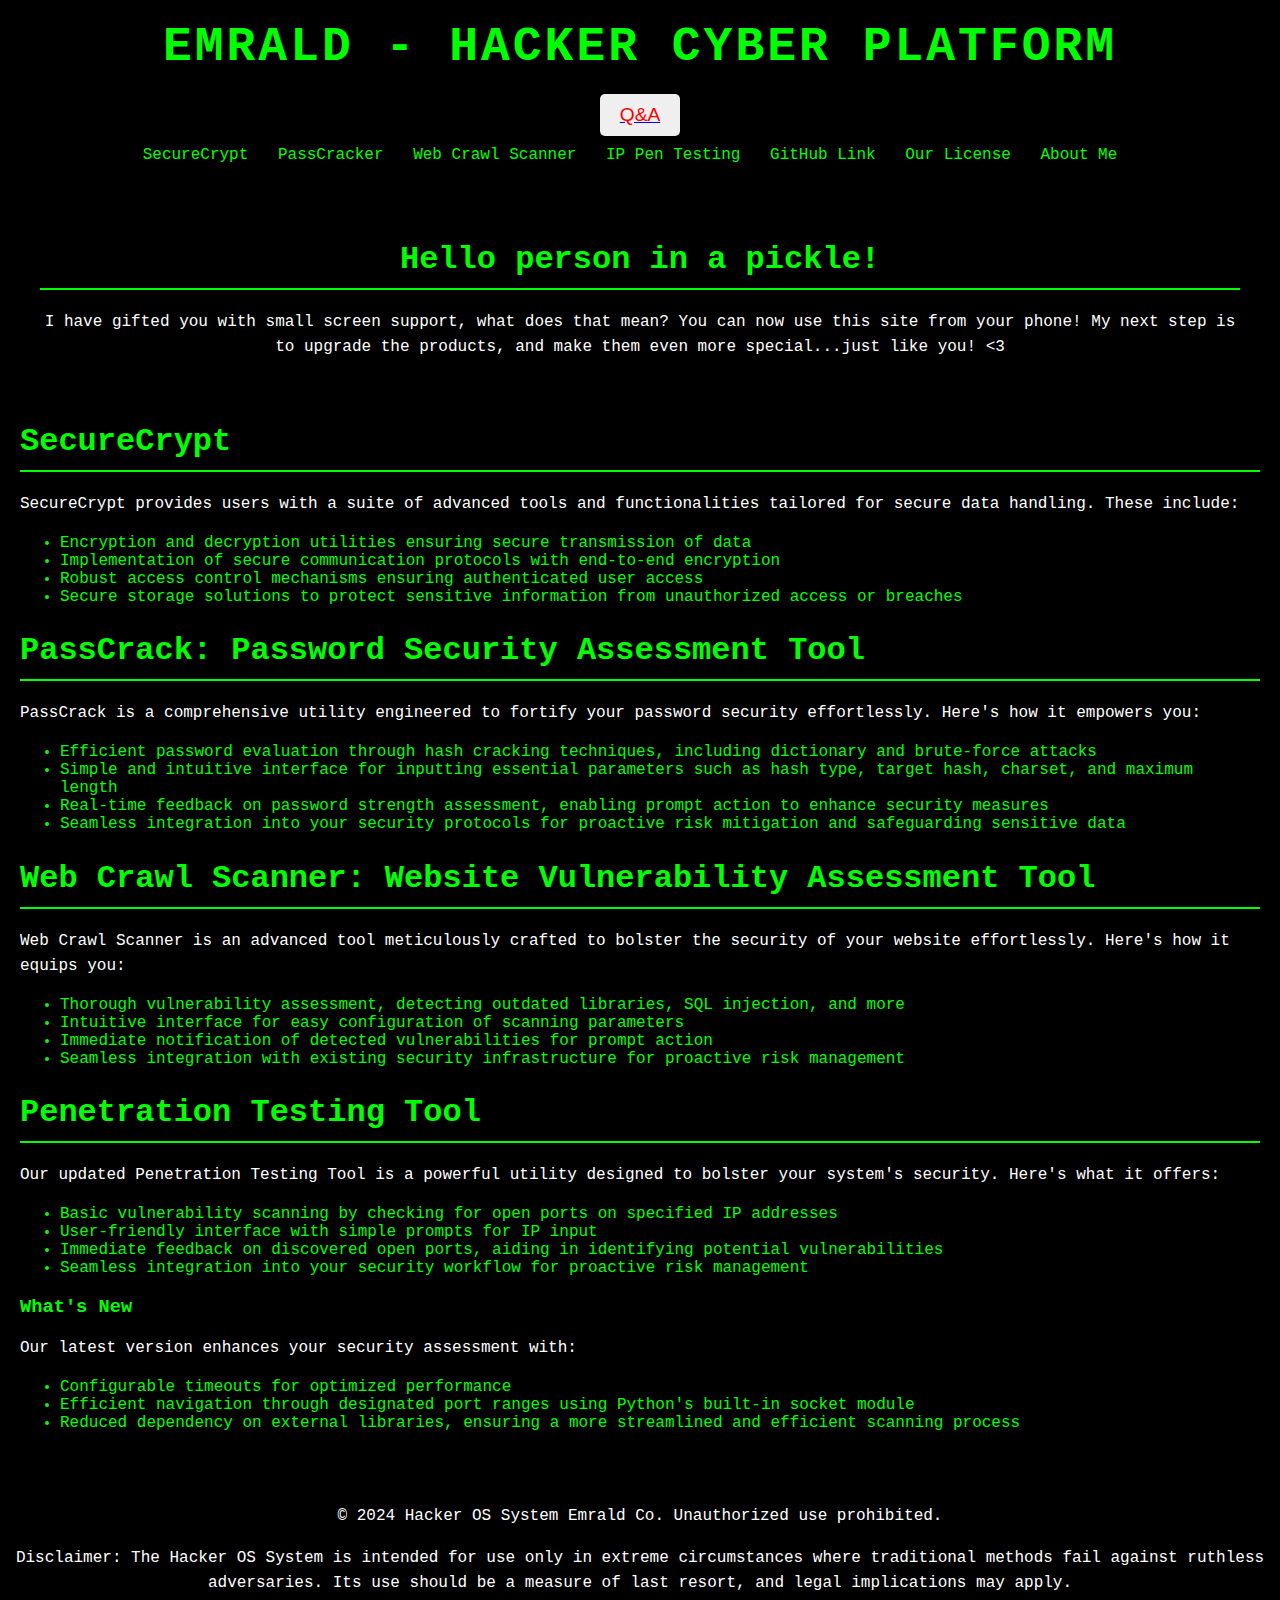
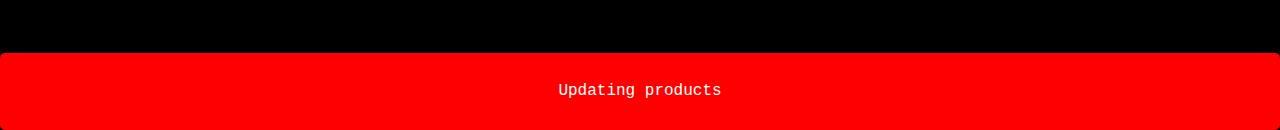
==== index.html @ e8e81a35 "heads up" ====
<!DOCTYPE html>
<html lang="en">
<head>
    <meta charset="UTF-8">
    <meta name="viewport" content="width=device-width, initial-scale=1.0">
    <title>Secure OS Now Available!</title>
    <style>
        /* CSS for the hacker vibe theme */
        body {
            background-color: #000000; /* Black background */
            color: #00ff00; /* Neon green text */
            font-family: 'Courier New', Courier, monospace; /* Monospace font */
            margin: 0;
            padding: 0;
        }
        header {
            background-color: #000000; /* Black header */
            color: #00ff00; /* Neon green text */
            padding: 20px 0;
            text-align: center;
        }
        h1 {
            font-size: 3rem; /* Larger font size */
            margin: 0;
            text-transform: uppercase; /* Uppercase text */
            letter-spacing: 3px; /* Increased letter spacing */
            color: #00ff00; /* Neon green text */
        }
        nav {
            background-color: #000000; /* Black navigation background */
            padding: 10px 0;
            text-align: center;
        }
        nav ul {
            list-style-type: none;
            padding: 0;
            margin: 0;
        }
        nav ul li {
            display: inline;
            margin-right: 20px;
        }
        nav ul li a {
            color: #00ff00; /* Neon green text */
            text-decoration: none;
            transition: color 0.3s ease; /* Smooth color transition */
        }
        nav ul li a:hover {
            color: #ff0000; /* Red text on hover */
        }
        article {
            padding: 20px;
            background-color: #000000; /* Black content background */
        }
        section {
            margin-top: 20px;
        }
        h2 {
            color: #00ff00; /* Neon green section headings */
            font-size: 2rem; /* Large font size */
            border-bottom: 2px solid #00ff00; /* Neon green border bottom */
            padding-bottom: 10px; /* Spacing below section headings */
            margin-bottom: 20px; /* Spacing below sections */
        }
        p {
            color: #ffffff; /* White text */
            line-height: 1.6; /* Increased line height for better readability */
        }
        footer {
            background-color: #000000; /* Black footer */
            color: #00ff00; /* Neon green text */
            padding: 20px 0;
            text-align: center;
        }

        /* Construction sign */
        .construction-sign {
            background-color: #ff0000; /* Red background */
            color: #ffffff; /* White text */
            padding: 10px 20px;
            border-radius: 5px;
            text-align: center;
            margin-top: 20px; /* Spacing above construction sign */
        }

        /* Announcement */
        .announcement {
            background-color: #000000; /* Black announcement background */
            color: #00ff00; /* Neon green text */
            padding: 20px;
            text-align: center;
            margin-bottom: 20px; /* Spacing below announcement */
        }

        /* Cool button */
        .cool-button {
            color: #ff0000; /* Red text */
            border: none;
            padding: 10px 20px;
            font-size: 1.2rem;
            border-radius: 5px;
            cursor: pointer;
            animation: pulse 1s infinite; /* Pulse animation */
            display: block; /* Display as block element */
            margin: 0 auto; /* Center horizontally */
        }

        @keyframes pulse {
            0% {
                color: #ff0000; /* Red text */
            }
            50% {
                color: #00ff00; /* Green text */
            }
            100% {
                color: #ff0000; /* Red text */
            }
        }
    </style>
</head>
<body>
    <header>
        <h1>EMRALD - Hacker Cyber Platform</h1>
    </header>
    <a href="Q&Apage.html">
        <button class="cool-button">Q&A</button>
    </a>  <!-- Cool button -->
    <nav>
        <ul>
            <li><a href="SecureCrypt.html">SecureCrypt</a></li>
            <li><a href="PassCracker.html">PassCracker</a></li>
            <li><a href="webcrawl.html">Web Crawl Scanner</a></li> 
            <li><a href="penetrationtesting.html">IP Pen Testing</a></li>
            <li><a href="mygithub.html">GitHub Link</a></li>
            <li><a href="ourlicense.html">Our License</a></li>
            <li><a href="aboutme.html">About Me</a></li>
        </ul>
    </nav>
    <article>
        <div class="announcement">
            <h2>Hello person in a pickle!</h2>
            <p>I have gifted you with small screen support, what does that mean? You can now use this site from your phone! My next step is to upgrade the products, and make them even more special...just like you! <3</p> 
        </div>

        <section id="secure-interface">
            <h2>SecureCrypt</h2>
            <p>SecureCrypt provides users with a suite of advanced tools and functionalities tailored for secure data handling. These include:</p>
            <ul>
                <li>Encryption and decryption utilities ensuring secure transmission of data</li>
                <li>Implementation of secure communication protocols with end-to-end encryption</li>
                <li>Robust access control mechanisms ensuring authenticated user access</li>
                <li>Secure storage solutions to protect sensitive information from unauthorized access or breaches</li>
            </ul>
        </section>

        <section id="passcrack">
            <h2>PassCrack: Password Security Assessment Tool</h2>
            <p>PassCrack is a comprehensive utility engineered to fortify your password security effortlessly. Here's how it empowers you:</p>
            <ul>
                <li>Efficient password evaluation through hash cracking techniques, including dictionary and brute-force attacks</li>
                <li>Simple and intuitive interface for inputting essential parameters such as hash type, target hash, charset, and maximum length</li>
                <li>Real-time feedback on password strength assessment, enabling prompt action to enhance security measures</li>
                <li>Seamless integration into your security protocols for proactive risk mitigation and safeguarding sensitive data</li>
            </ul>
        </section>

        <section id="webcrawlscanner">
            <h2>Web Crawl Scanner: Website Vulnerability Assessment Tool</h2>
            <p>Web Crawl Scanner is an advanced tool meticulously crafted to bolster the security of your website effortlessly. Here's how it equips you:</p>
            <ul>
                <li>Thorough vulnerability assessment, detecting outdated libraries, SQL injection, and more</li>
                <li>Intuitive interface for easy configuration of scanning parameters</li>
                <li>Immediate notification of detected vulnerabilities for prompt action</li>
                <li>Seamless integration with existing security infrastructure for proactive risk management</li>
            </ul>
        </section>

        <section id="penetration-testing-tool">
            <h2>Penetration Testing Tool</h2>
            <p>Our updated Penetration Testing Tool is a powerful utility designed to bolster your system's security. Here's what it offers:</p>
            <ul>
                <li>Basic vulnerability scanning by checking for open ports on specified IP addresses</li>
                <li>User-friendly interface with simple prompts for IP input</li>
                <li>Immediate feedback on discovered open ports, aiding in identifying potential vulnerabilities</li>
                <li>Seamless integration into your security workflow for proactive risk management</li>
            </ul>
            <h3>What's New</h3>
            <p>Our latest version enhances your security assessment with:</p>
            <ul>
                <li>Configurable timeouts for optimized performance</li>
                <li>Efficient navigation through designated port ranges using Python's built-in socket module</li>
                <li>Reduced dependency on external libraries, ensuring a more streamlined and efficient scanning process</li>
            </ul>
        </section>        
            </ul>
        </section>
    </article>
    <footer>
        <p>&copy; 2024 Hacker OS System Emrald Co. Unauthorized use prohibited.</p>
        <p>Disclaimer: The Hacker OS System is intended for use only in extreme circumstances where traditional methods fail against ruthless adversaries. Its use should be a measure of last resort, and legal implications may apply.</p>
    </footer>

    <!-- Construction sign -->
    <div class="construction-sign">
        <p> Updating products </p>
    </div>
</body>
</html>
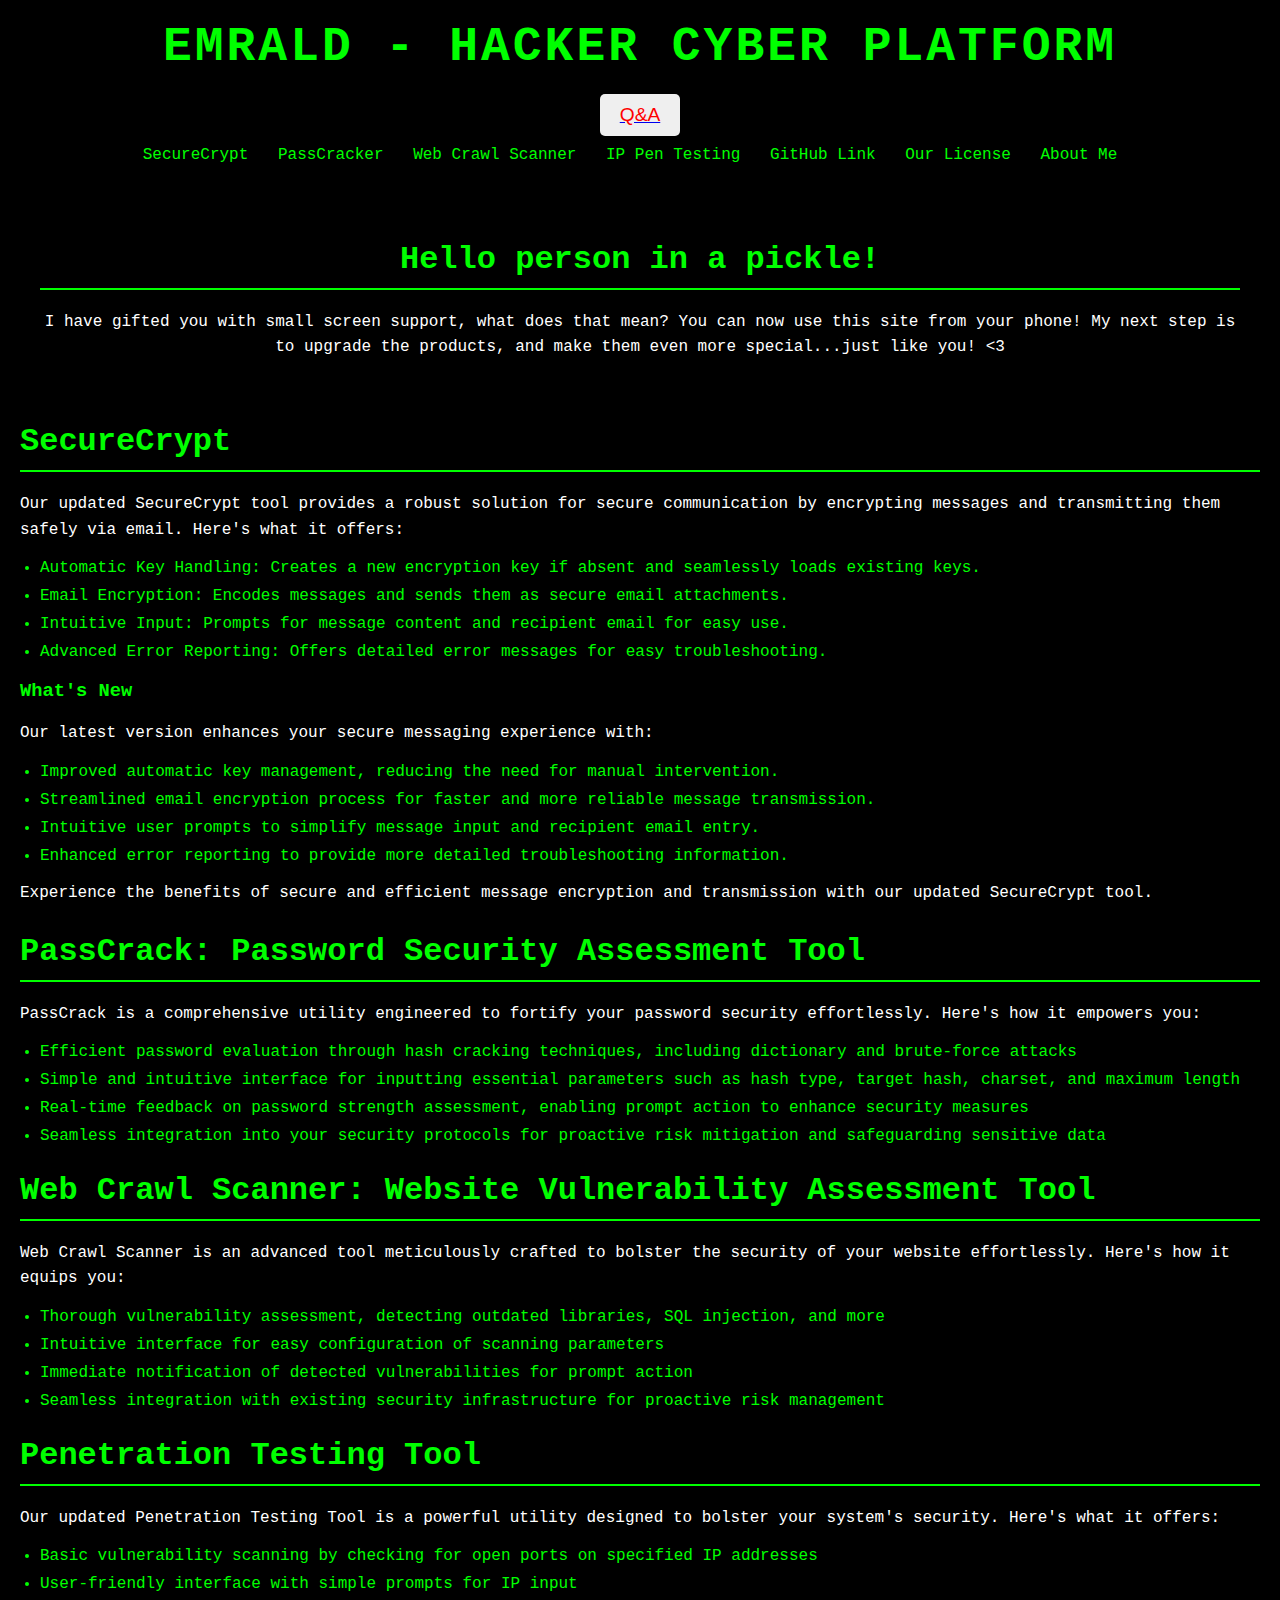
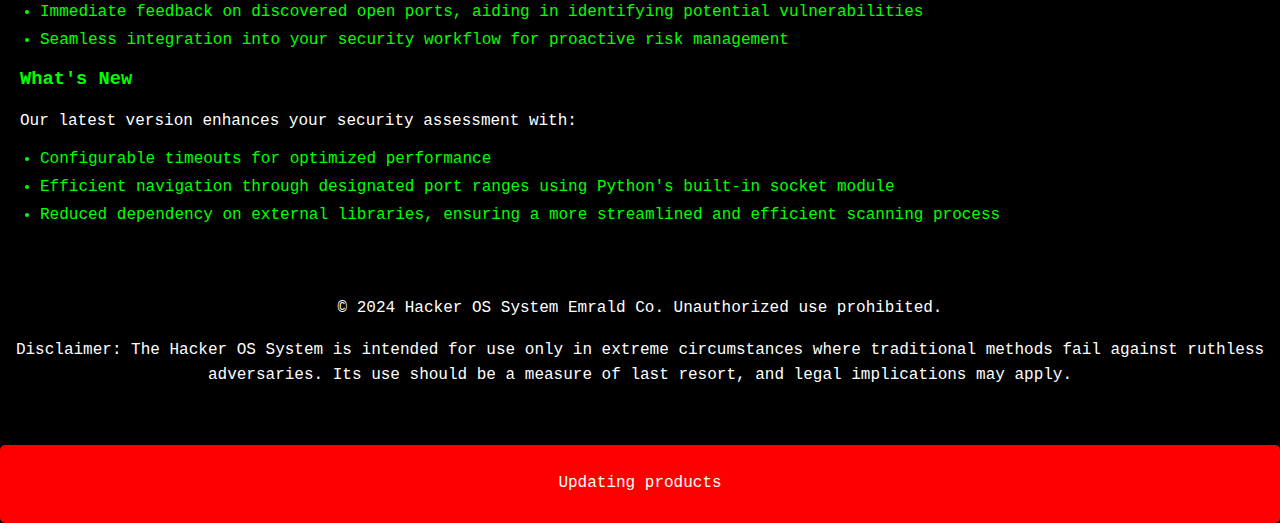
==== commit df6b7fe0: "updated index for secure" ====
--- a/index.html
+++ b/index.html
@@ -24,7 +24,6 @@
             margin: 0;
             text-transform: uppercase; /* Uppercase text */
             letter-spacing: 3px; /* Increased letter spacing */
-            color: #00ff00; /* Neon green text */
         }
         nav {
             background-color: #000000; /* Black navigation background */
@@ -65,6 +64,13 @@
         p {
             color: #ffffff; /* White text */
             line-height: 1.6; /* Increased line height for better readability */
+        }
+        ul {
+            list-style-type: disc;
+            padding-left: 20px;
+        }
+        li {
+            margin-bottom: 10px;
         }
         footer {
             background-color: #000000; /* Black footer */
@@ -115,6 +121,34 @@
             100% {
                 color: #ff0000; /* Red text */
             }
+        }
+
+        .cool-button a {
+            color: inherit;
+            text-decoration: none;
+        }
+
+        .home-button {
+            color: #ff0000; /* Red text */
+            border: none;
+            padding: 10px 20px;
+            font-size: 1.2rem;
+            border-radius: 5px;
+            cursor: pointer;
+            display: block; /* Display as block element */
+            margin: 20px auto; /* Center horizontally with margin */
+            background-color: #00ff00; /* Green background */
+            transition: background-color 0.3s, color 0.3s; /* Smooth transition */
+        }
+
+        .home-button a {
+            color: inherit;
+            text-decoration: none;
+        }
+
+        .home-button:hover {
+            background-color: #ff0000; /* Red background on hover */
+            color: #ffffff; /* White text on hover */
         }
     </style>
 </head>
@@ -143,56 +177,65 @@
         </div>
 
         <section id="secure-interface">
-            <h2>SecureCrypt</h2>
-            <p>SecureCrypt provides users with a suite of advanced tools and functionalities tailored for secure data handling. These include:</p>
-            <ul>
-                <li>Encryption and decryption utilities ensuring secure transmission of data</li>
-                <li>Implementation of secure communication protocols with end-to-end encryption</li>
-                <li>Robust access control mechanisms ensuring authenticated user access</li>
-                <li>Secure storage solutions to protect sensitive information from unauthorized access or breaches</li>
-            </ul>
-        </section>
-
-        <section id="passcrack">
-            <h2>PassCrack: Password Security Assessment Tool</h2>
-            <p>PassCrack is a comprehensive utility engineered to fortify your password security effortlessly. Here's how it empowers you:</p>
-            <ul>
-                <li>Efficient password evaluation through hash cracking techniques, including dictionary and brute-force attacks</li>
-                <li>Simple and intuitive interface for inputting essential parameters such as hash type, target hash, charset, and maximum length</li>
-                <li>Real-time feedback on password strength assessment, enabling prompt action to enhance security measures</li>
-                <li>Seamless integration into your security protocols for proactive risk mitigation and safeguarding sensitive data</li>
-            </ul>
-        </section>
-
-        <section id="webcrawlscanner">
-            <h2>Web Crawl Scanner: Website Vulnerability Assessment Tool</h2>
-            <p>Web Crawl Scanner is an advanced tool meticulously crafted to bolster the security of your website effortlessly. Here's how it equips you:</p>
-            <ul>
-                <li>Thorough vulnerability assessment, detecting outdated libraries, SQL injection, and more</li>
-                <li>Intuitive interface for easy configuration of scanning parameters</li>
-                <li>Immediate notification of detected vulnerabilities for prompt action</li>
-                <li>Seamless integration with existing security infrastructure for proactive risk management</li>
-            </ul>
-        </section>
-
-        <section id="penetration-testing-tool">
-            <h2>Penetration Testing Tool</h2>
-            <p>Our updated Penetration Testing Tool is a powerful utility designed to bolster your system's security. Here's what it offers:</p>
-            <ul>
-                <li>Basic vulnerability scanning by checking for open ports on specified IP addresses</li>
-                <li>User-friendly interface with simple prompts for IP input</li>
-                <li>Immediate feedback on discovered open ports, aiding in identifying potential vulnerabilities</li>
-                <li>Seamless integration into your security workflow for proactive risk management</li>
-            </ul>
-            <h3>What's New</h3>
-            <p>Our latest version enhances your security assessment with:</p>
-            <ul>
-                <li>Configurable timeouts for optimized performance</li>
-                <li>Efficient navigation through designated port ranges using Python's built-in socket module</li>
-                <li>Reduced dependency on external libraries, ensuring a more streamlined and efficient scanning process</li>
-            </ul>
-        </section>        
-            </ul>
+            <section id="securecrypt">
+                <h2>SecureCrypt</h2>
+                <p>Our updated SecureCrypt tool provides a robust solution for secure communication by encrypting messages and transmitting them safely via email. Here's what it offers:</p>
+                <ul>
+                    <li>Automatic Key Handling: Creates a new encryption key if absent and seamlessly loads existing keys.</li>
+                    <li>Email Encryption: Encodes messages and sends them as secure email attachments.</li>
+                    <li>Intuitive Input: Prompts for message content and recipient email for easy use.</li>
+                    <li>Advanced Error Reporting: Offers detailed error messages for easy troubleshooting.</li>
+                </ul>
+                <h3>What's New</h3>
+                <p>Our latest version enhances your secure messaging experience with:</p>
+                <ul>
+                    <li>Improved automatic key management, reducing the need for manual intervention.</li>
+                    <li>Streamlined email encryption process for faster and more reliable message transmission.</li>
+                    <li>Intuitive user prompts to simplify message input and recipient email entry.</li>
+                    <li>Enhanced error reporting to provide more detailed troubleshooting information.</li>
+                </ul>
+                <p>Experience the benefits of secure and efficient message encryption and transmission with our updated SecureCrypt tool.</p>
+            </section>
+
+            <section id="passcrack">
+                <h2>PassCrack: Password Security Assessment Tool</h2>
+                <p>PassCrack is a comprehensive utility engineered to fortify your password security effortlessly. Here's how it empowers you:</p>
+                <ul>
+                    <li>Efficient password evaluation through hash cracking techniques, including dictionary and brute-force attacks</li>
+                    <li>Simple and intuitive interface for inputting essential parameters such as hash type, target hash, charset, and maximum length</li>
+                    <li>Real-time feedback on password strength assessment, enabling prompt action to enhance security measures</li>
+                    <li>Seamless integration into your security protocols for proactive risk mitigation and safeguarding sensitive data</li>
+                </ul>
+            </section>
+
+            <section id="webcrawlscanner">
+                <h2>Web Crawl Scanner: Website Vulnerability Assessment Tool</h2>
+                <p>Web Crawl Scanner is an advanced tool meticulously crafted to bolster the security of your website effortlessly. Here's how it equips you:</p>
+                <ul>
+                    <li>Thorough vulnerability assessment, detecting outdated libraries, SQL injection, and more</li>
+                    <li>Intuitive interface for easy configuration of scanning parameters</li>
+                    <li>Immediate notification of detected vulnerabilities for prompt action</li>
+                    <li>Seamless integration with existing security infrastructure for proactive risk management</li>
+                </ul>
+            </section>
+
+            <section id="penetration-testing-tool">
+                <h2>Penetration Testing Tool</h2>
+                <p>Our updated Penetration Testing Tool is a powerful utility designed to bolster your system's security. Here's what it offers:</p>
+                <ul>
+                    <li>Basic vulnerability scanning by checking for open ports on specified IP addresses</li>
+                    <li>User-friendly interface with simple prompts for IP input</li>
+                    <li>Immediate feedback on discovered open ports, aiding in identifying potential vulnerabilities</li>
+                    <li>Seamless integration into your security workflow for proactive risk management</li>
+                </ul>
+                <h3>What's New</h3>
+                <p>Our latest version enhances your security assessment with:</p>
+                <ul>
+                    <li>Configurable timeouts for optimized performance</li>
+                    <li>Efficient navigation through designated port ranges using Python's built-in socket module</li>
+                    <li>Reduced dependency on external libraries, ensuring a more streamlined and efficient scanning process</li>
+                </ul>
+            </section>
         </section>
     </article>
     <footer>
@@ -202,7 +245,7 @@
 
     <!-- Construction sign -->
     <div class="construction-sign">
-        <p> Updating products </p>
+        <p>Updating products</p>
     </div>
 </body>
 </html>
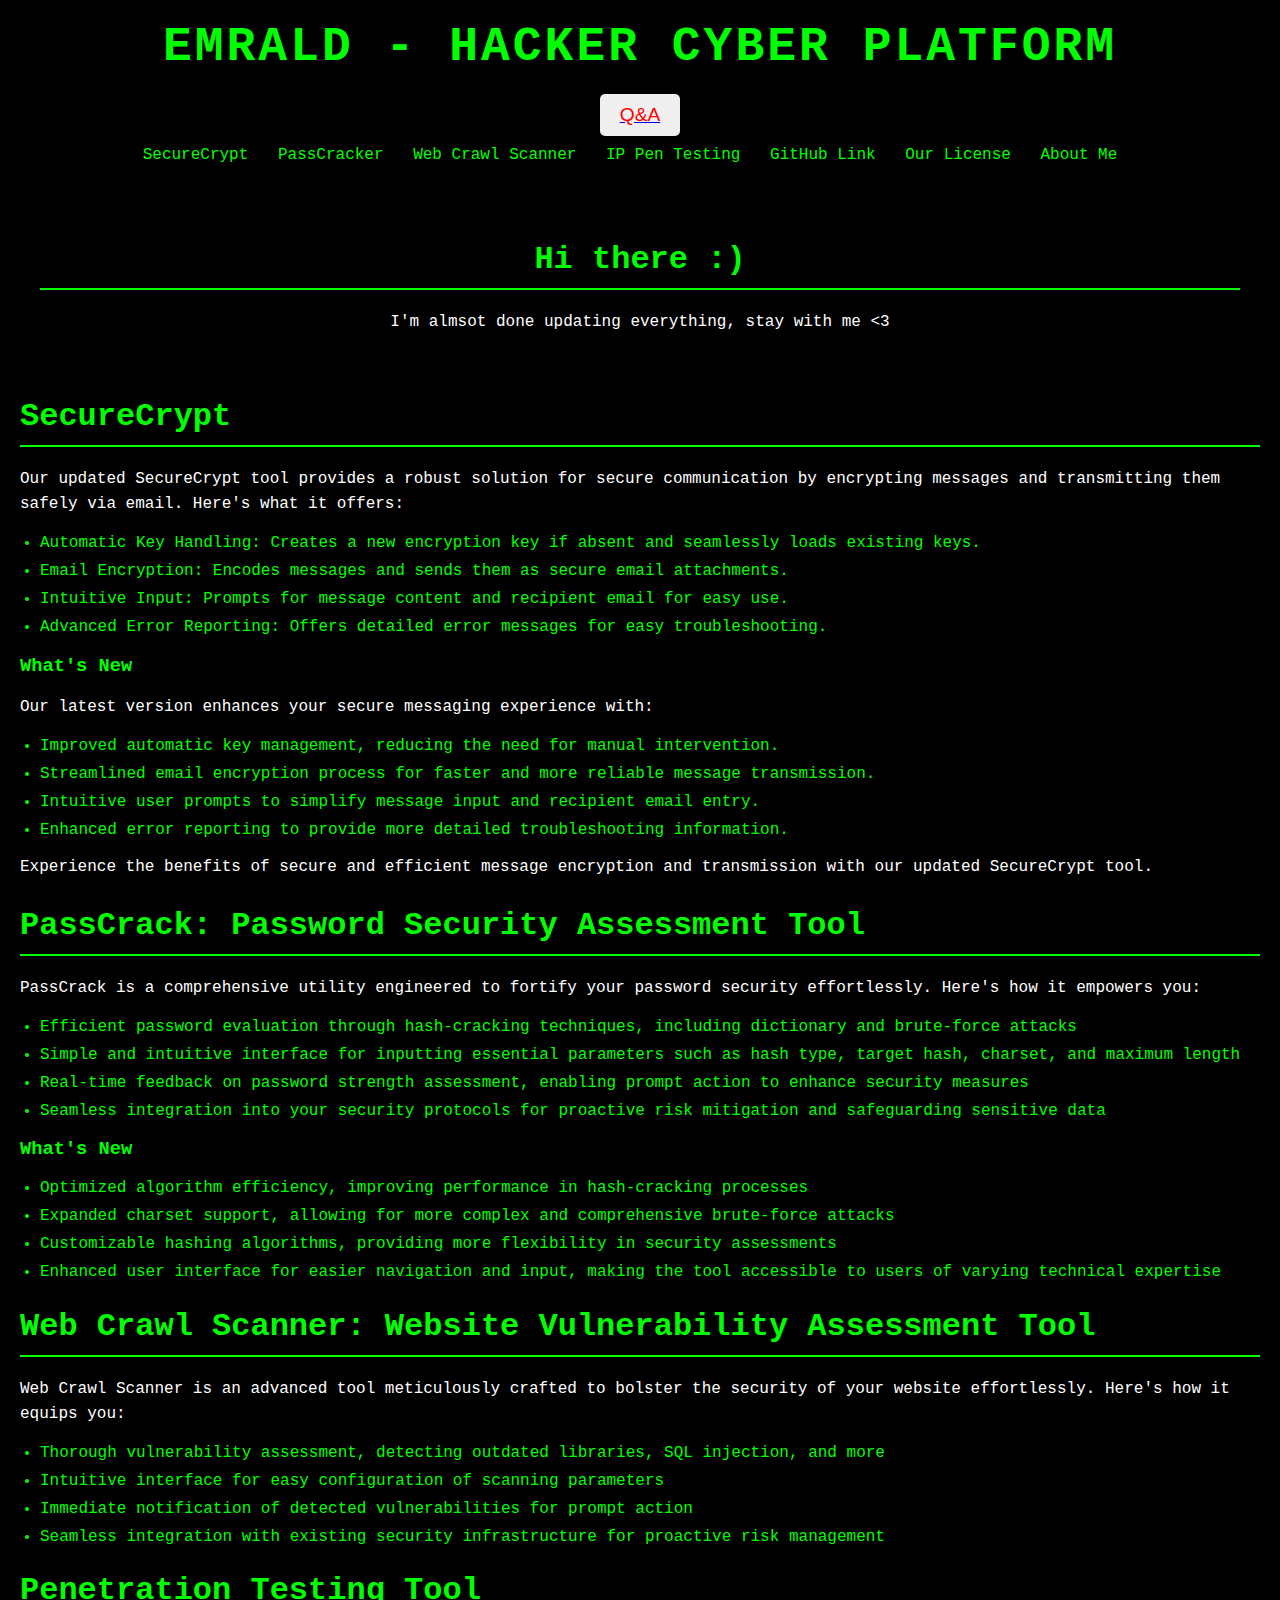
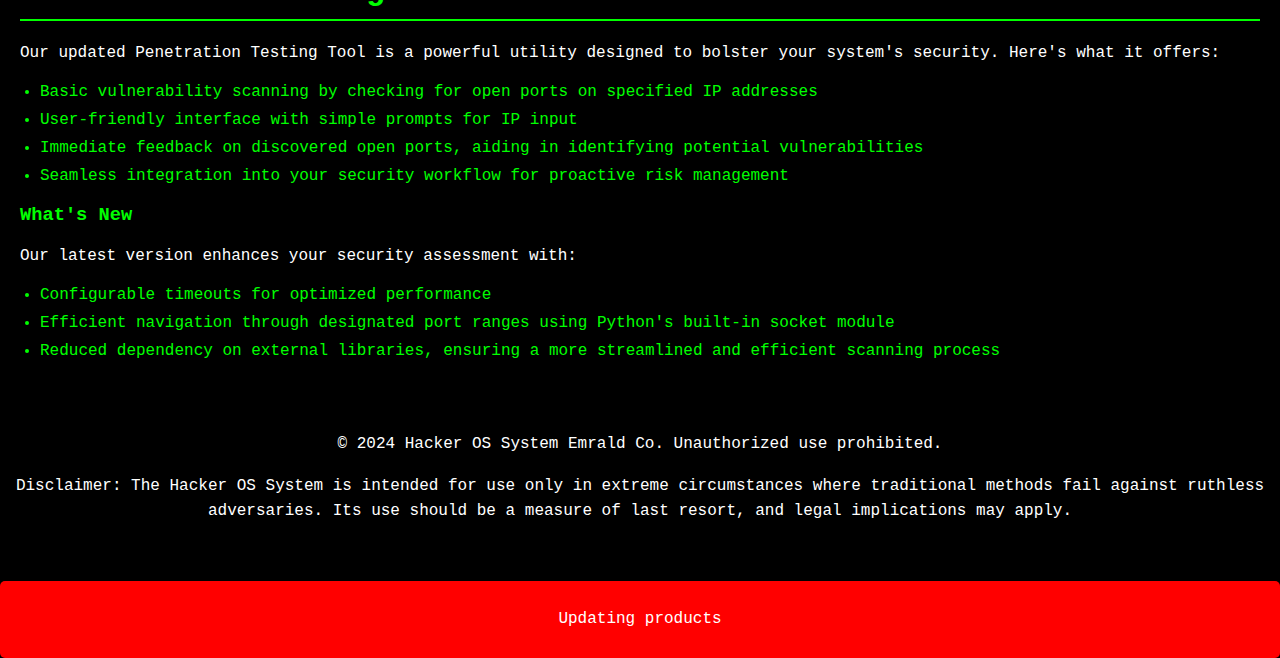
==== commit 1ca0d65b: "updates" ====
--- a/index.html
+++ b/index.html
@@ -172,8 +172,8 @@
     </nav>
     <article>
         <div class="announcement">
-            <h2>Hello person in a pickle!</h2>
-            <p>I have gifted you with small screen support, what does that mean? You can now use this site from your phone! My next step is to upgrade the products, and make them even more special...just like you! <3</p> 
+            <h2>Hi there :)</h2>
+            <p>I'm almsot done updating everything, stay with me <3</p> 
         </div>
 
         <section id="secure-interface">
@@ -201,10 +201,18 @@
                 <h2>PassCrack: Password Security Assessment Tool</h2>
                 <p>PassCrack is a comprehensive utility engineered to fortify your password security effortlessly. Here's how it empowers you:</p>
                 <ul>
-                    <li>Efficient password evaluation through hash cracking techniques, including dictionary and brute-force attacks</li>
+                    <li>Efficient password evaluation through hash-cracking techniques, including dictionary and brute-force attacks</li>
                     <li>Simple and intuitive interface for inputting essential parameters such as hash type, target hash, charset, and maximum length</li>
                     <li>Real-time feedback on password strength assessment, enabling prompt action to enhance security measures</li>
                     <li>Seamless integration into your security protocols for proactive risk mitigation and safeguarding sensitive data</li>
+                </ul>
+
+                <h3>What's New</h3>
+                <ul>
+                    <li>Optimized algorithm efficiency, improving performance in hash-cracking processes</li>
+                    <li>Expanded charset support, allowing for more complex and comprehensive brute-force attacks</li>
+                    <li>Customizable hashing algorithms, providing more flexibility in security assessments</li>
+                    <li>Enhanced user interface for easier navigation and input, making the tool accessible to users of varying technical expertise</li>
                 </ul>
             </section>
 
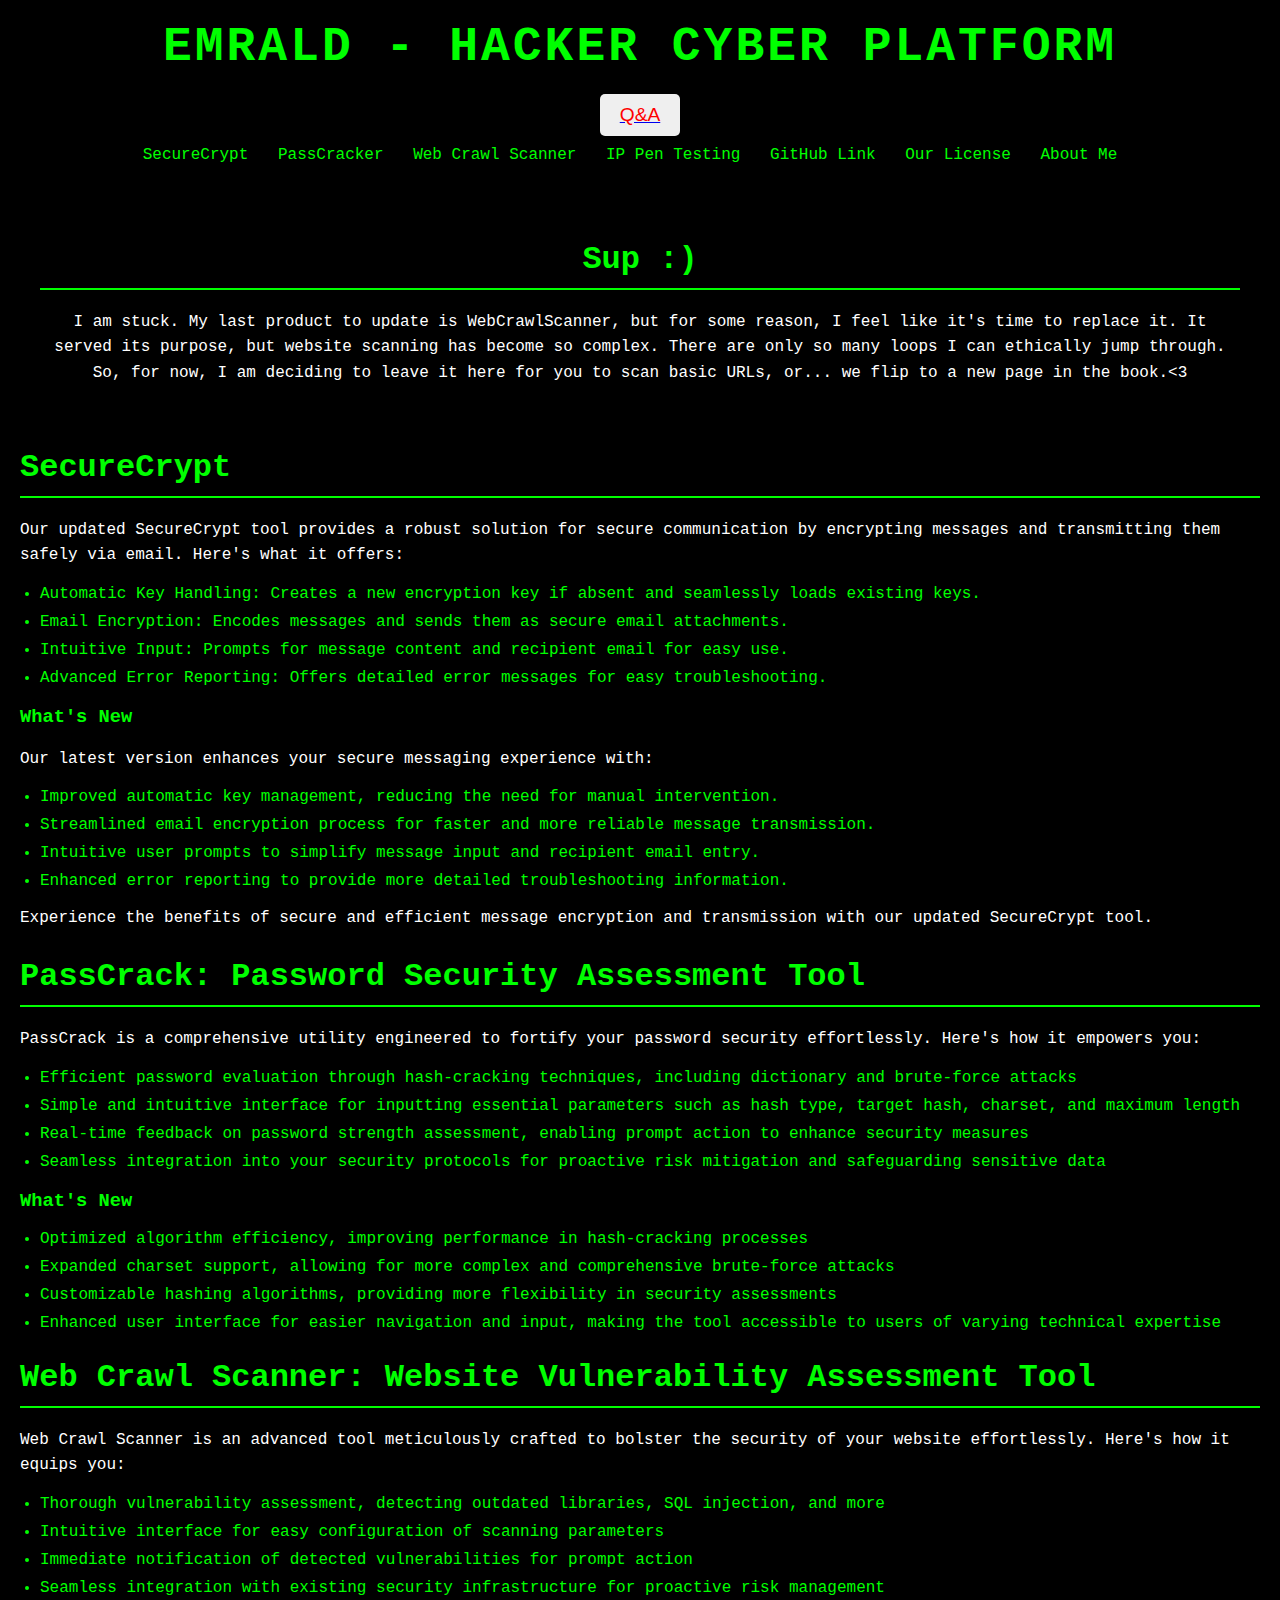
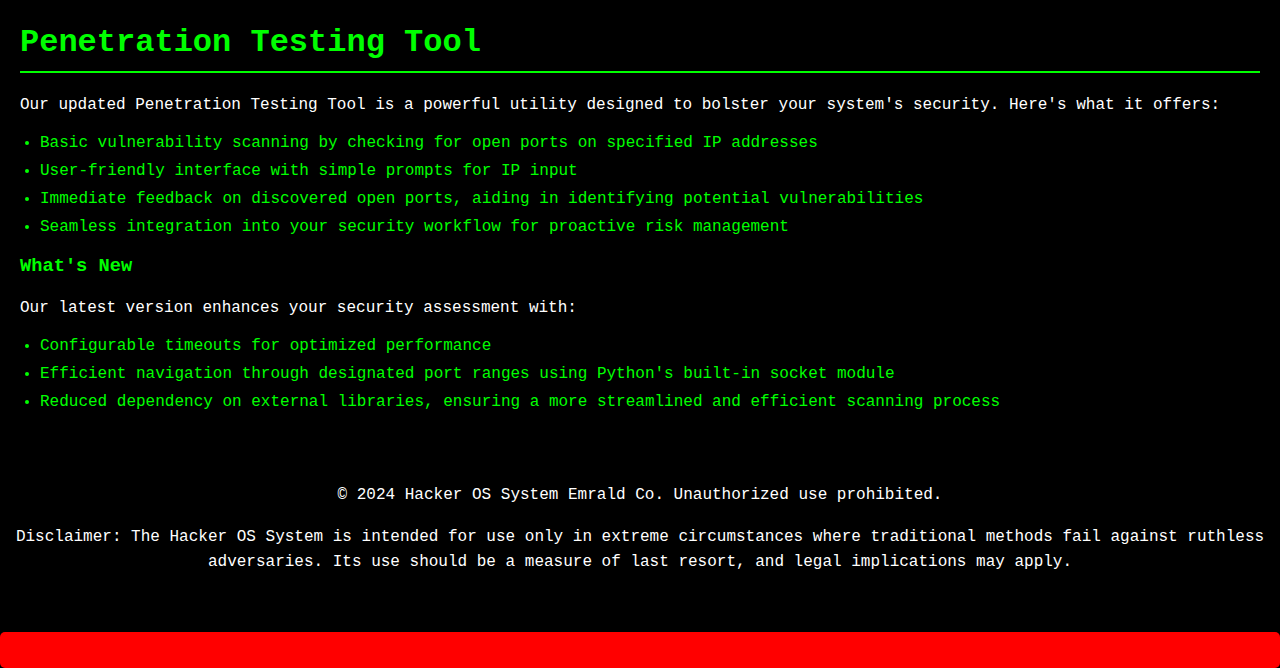
==== commit 77909f2a: "push" ====
--- a/index.html
+++ b/index.html
@@ -172,8 +172,8 @@
     </nav>
     <article>
         <div class="announcement">
-            <h2>Hi there :)</h2>
-            <p>I'm almsot done updating everything, stay with me <3</p> 
+            <h2>Sup :)</h2>
+            <p>I am stuck. My last product to update is WebCrawlScanner, but for some reason, I feel like it's time to replace it. It served its purpose, but website scanning has become so complex. There are only so many loops I can ethically jump through. So, for now, I am deciding to leave it here for you to scan basic URLs, or... we flip to a new page in the book.<3</p> 
         </div>
 
         <section id="secure-interface">
@@ -253,7 +253,7 @@
 
     <!-- Construction sign -->
     <div class="construction-sign">
-        <p>Updating products</p>
+        <p> </p>
     </div>
 </body>
 </html>
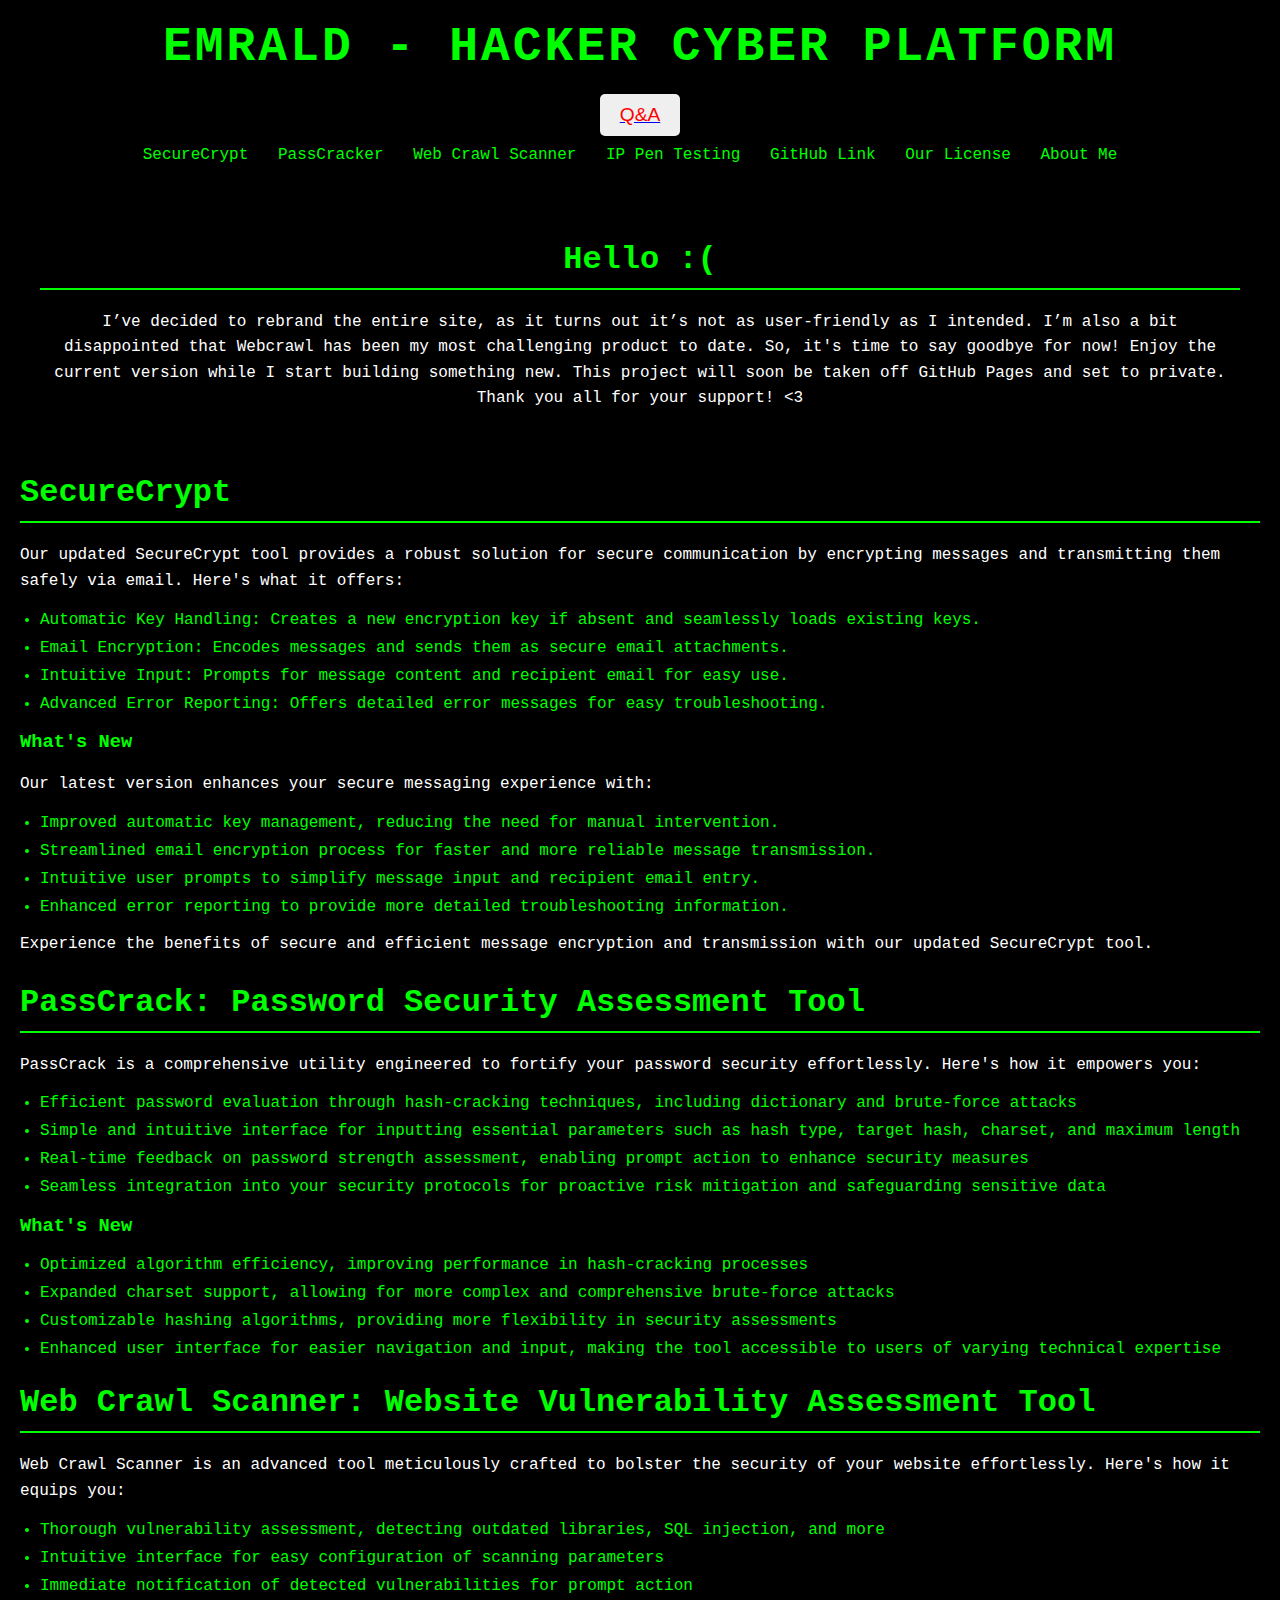
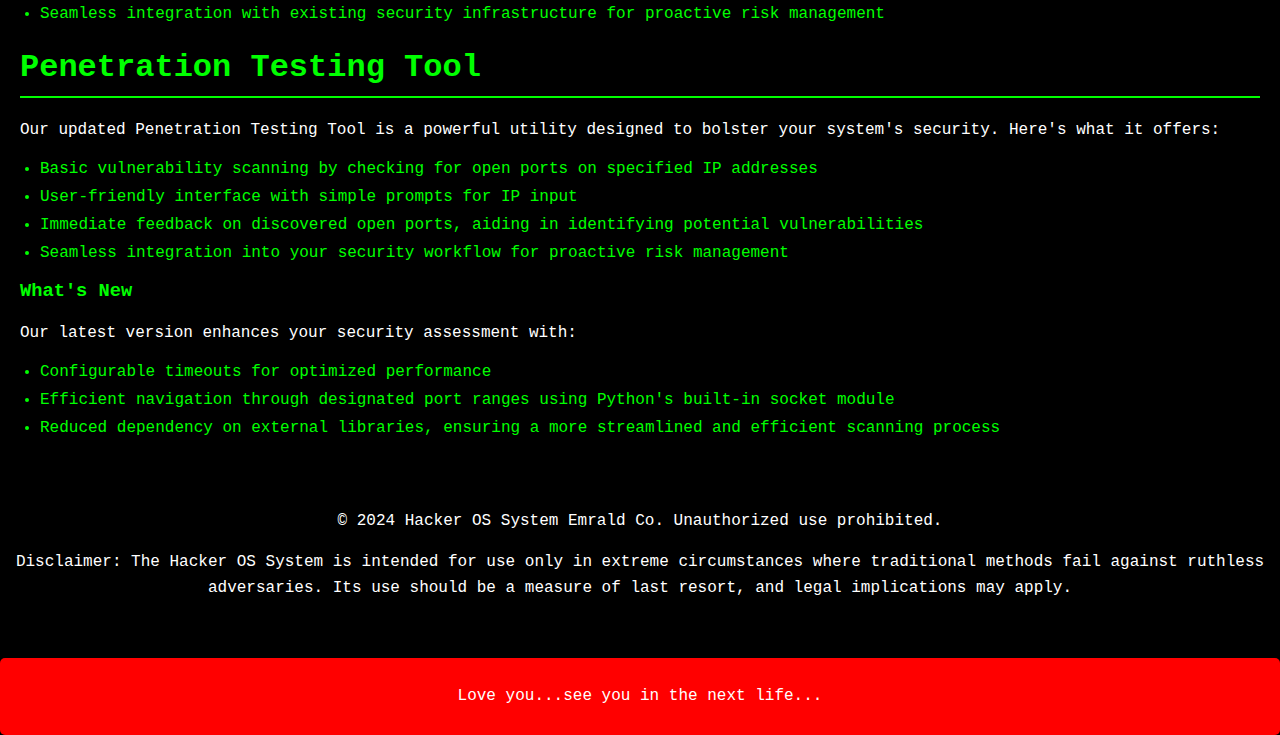
==== commit 5bc7e128: "Updated index.html with new content" ====
--- a/index.html
+++ b/index.html
@@ -172,8 +172,10 @@
     </nav>
     <article>
         <div class="announcement">
-            <h2>Sup :)</h2>
-            <p>I am stuck. My last product to update is WebCrawlScanner, but for some reason, I feel like it's time to replace it. It served its purpose, but website scanning has become so complex. There are only so many loops I can ethically jump through. So, for now, I am deciding to leave it here for you to scan basic URLs, or... we flip to a new page in the book.<3</p> 
+            <h2>Hello :(</h2>
+            <p>I’ve decided to rebrand the entire site, as it turns out it’s not as user-friendly as I intended. I’m also a bit disappointed that Webcrawl has been my most challenging product to date. So, it's time to say goodbye for now! Enjoy the current version while I start building something new. This project will soon be taken off GitHub Pages and set to private. Thank you all for your support!
+
+                <3</p> 
         </div>
 
         <section id="secure-interface">
@@ -253,7 +255,7 @@
 
     <!-- Construction sign -->
     <div class="construction-sign">
-        <p> </p>
+        <p>Love you...see you in the next life...</3</p>
     </div>
 </body>
 </html>
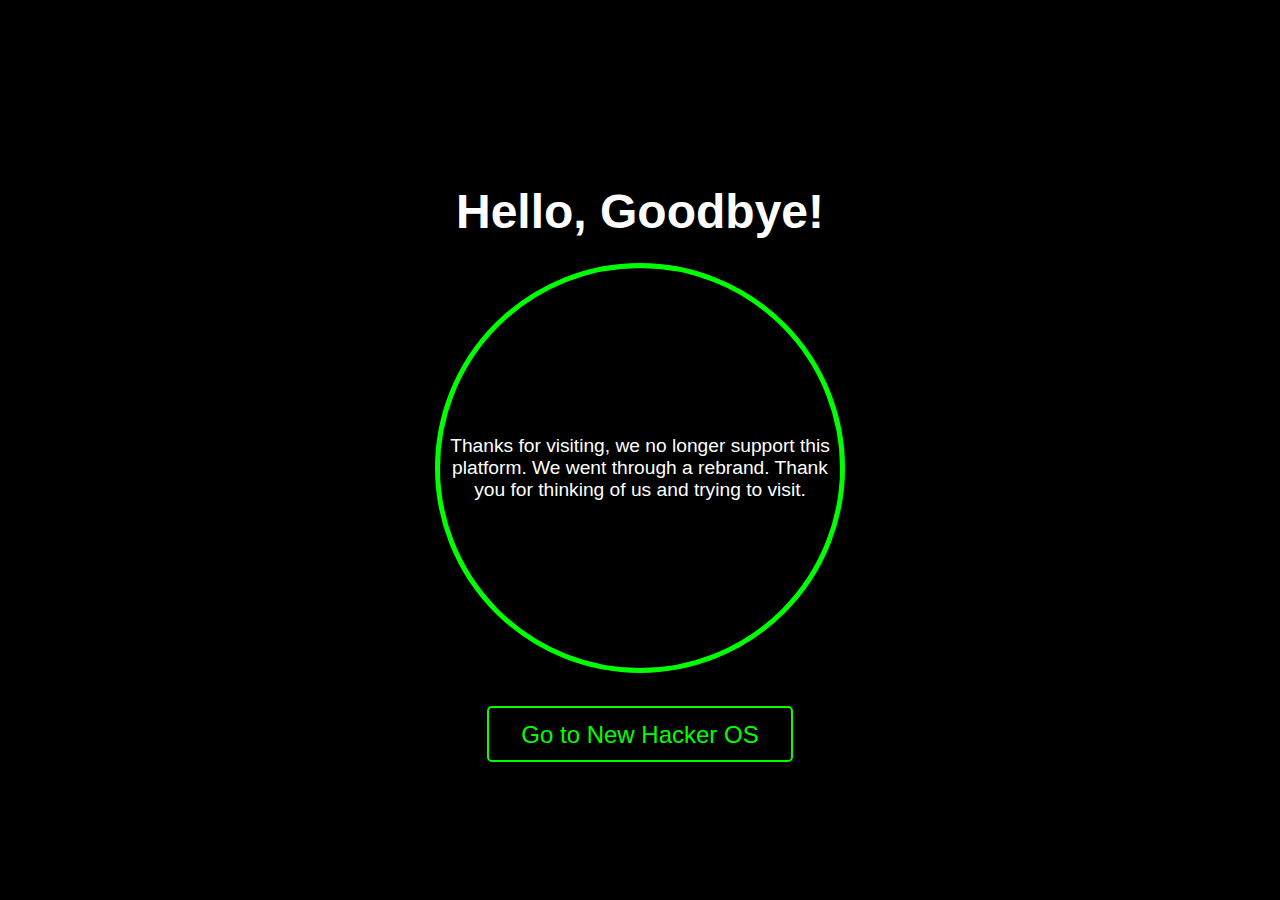
==== commit 9b8e02bd: "Renamed goodbye.html to index.html for GitHub Pages" ====
--- a/index.html
+++ b/index.html
@@ -3,259 +3,96 @@
 <head>
     <meta charset="UTF-8">
     <meta name="viewport" content="width=device-width, initial-scale=1.0">
-    <title>Secure OS Now Available!</title>
+    <title>Hacker OS - Goodbye</title>
     <style>
-        /* CSS for the hacker vibe theme */
         body {
-            background-color: #000000; /* Black background */
-            color: #00ff00; /* Neon green text */
-            font-family: 'Courier New', Courier, monospace; /* Monospace font */
             margin: 0;
             padding: 0;
+            background-color: black;
+            display: flex;
+            flex-direction: column;
+            justify-content: center;
+            align-items: center;
+            min-height: 100vh;
+            color: white;
+            font-family: Arial, sans-serif;
         }
-        header {
-            background-color: #000000; /* Black header */
-            color: #00ff00; /* Neon green text */
-            padding: 20px 0;
+        .container {
+            text-align: center;
+            animation: fadeIn 2s;
+        }
+        h1 {
+            font-size: 3rem;
+            margin-bottom: 1.5rem;
+        }
+        p {
+            font-size: 1.2rem;
+            margin-top: 2rem;
+        }
+        a {
+            color: #00ff00;
+            background-color: black;
+            padding: 0.8rem 2rem;
+            border: 2px solid #00ff00;
+            border-radius: 5px;
+            text-decoration: none;
+            font-size: 1.5rem;
+            transition: background-color 0.3s ease-in-out, color 0.3s ease-in-out;
+        }
+        a:hover {
+            background-color: #00ff00;
+            color: black;
+        }
+        .orb {
+            width: 400px;
+            height: 400px;
+            border-radius: 50%;
+            border: 5px solid #00ff00;
+            background-color: transparent;
+            display: flex;
+            justify-content: center;
+            align-items: center;
+            margin-bottom: 3rem; 
+            animation: breathing 3s infinite;
+            transition: transform 0.2s ease-in-out;
+            position: relative;
+        }
+        .orb:hover {
+            transform: scale(1.05);
+        }
+        .orb-text {
+            font-size: 1.2rem;
+            color: white;
             text-align: center;
         }
-        h1 {
-            font-size: 3rem; /* Larger font size */
-            margin: 0;
-            text-transform: uppercase; /* Uppercase text */
-            letter-spacing: 3px; /* Increased letter spacing */
-        }
-        nav {
-            background-color: #000000; /* Black navigation background */
-            padding: 10px 0;
-            text-align: center;
-        }
-        nav ul {
-            list-style-type: none;
-            padding: 0;
-            margin: 0;
-        }
-        nav ul li {
-            display: inline;
-            margin-right: 20px;
-        }
-        nav ul li a {
-            color: #00ff00; /* Neon green text */
-            text-decoration: none;
-            transition: color 0.3s ease; /* Smooth color transition */
-        }
-        nav ul li a:hover {
-            color: #ff0000; /* Red text on hover */
-        }
-        article {
-            padding: 20px;
-            background-color: #000000; /* Black content background */
-        }
-        section {
-            margin-top: 20px;
-        }
-        h2 {
-            color: #00ff00; /* Neon green section headings */
-            font-size: 2rem; /* Large font size */
-            border-bottom: 2px solid #00ff00; /* Neon green border bottom */
-            padding-bottom: 10px; /* Spacing below section headings */
-            margin-bottom: 20px; /* Spacing below sections */
-        }
-        p {
-            color: #ffffff; /* White text */
-            line-height: 1.6; /* Increased line height for better readability */
-        }
-        ul {
-            list-style-type: disc;
-            padding-left: 20px;
-        }
-        li {
-            margin-bottom: 10px;
-        }
-        footer {
-            background-color: #000000; /* Black footer */
-            color: #00ff00; /* Neon green text */
-            padding: 20px 0;
-            text-align: center;
-        }
-
-        /* Construction sign */
-        .construction-sign {
-            background-color: #ff0000; /* Red background */
-            color: #ffffff; /* White text */
-            padding: 10px 20px;
-            border-radius: 5px;
-            text-align: center;
-            margin-top: 20px; /* Spacing above construction sign */
-        }
-
-        /* Announcement */
-        .announcement {
-            background-color: #000000; /* Black announcement background */
-            color: #00ff00; /* Neon green text */
-            padding: 20px;
-            text-align: center;
-            margin-bottom: 20px; /* Spacing below announcement */
-        }
-
-        /* Cool button */
-        .cool-button {
-            color: #ff0000; /* Red text */
-            border: none;
-            padding: 10px 20px;
-            font-size: 1.2rem;
-            border-radius: 5px;
-            cursor: pointer;
-            animation: pulse 1s infinite; /* Pulse animation */
-            display: block; /* Display as block element */
-            margin: 0 auto; /* Center horizontally */
-        }
-
-        @keyframes pulse {
+        @keyframes breathing {
             0% {
-                color: #ff0000; /* Red text */
+                box-shadow: 0 0 20px 5px rgba(0, 255, 0, 0.7);
             }
             50% {
-                color: #00ff00; /* Green text */
+                box-shadow: 0 0 40px 20px rgba(0, 255, 0, 1);
             }
             100% {
-                color: #ff0000; /* Red text */
+                box-shadow: 0 0 20px 5px rgba(0, 255, 0, 0.7);
             }
         }
-
-        .cool-button a {
-            color: inherit;
-            text-decoration: none;
-        }
-
-        .home-button {
-            color: #ff0000; /* Red text */
-            border: none;
-            padding: 10px 20px;
-            font-size: 1.2rem;
-            border-radius: 5px;
-            cursor: pointer;
-            display: block; /* Display as block element */
-            margin: 20px auto; /* Center horizontally with margin */
-            background-color: #00ff00; /* Green background */
-            transition: background-color 0.3s, color 0.3s; /* Smooth transition */
-        }
-
-        .home-button a {
-            color: inherit;
-            text-decoration: none;
-        }
-
-        .home-button:hover {
-            background-color: #ff0000; /* Red background on hover */
-            color: #ffffff; /* White text on hover */
+        @keyframes fadeIn {
+            from {
+                opacity: 0;
+            }
+            to {
+                opacity: 1;
+            }
         }
     </style>
 </head>
 <body>
-    <header>
-        <h1>EMRALD - Hacker Cyber Platform</h1>
-    </header>
-    <a href="Q&Apage.html">
-        <button class="cool-button">Q&A</button>
-    </a>  <!-- Cool button -->
-    <nav>
-        <ul>
-            <li><a href="SecureCrypt.html">SecureCrypt</a></li>
-            <li><a href="PassCracker.html">PassCracker</a></li>
-            <li><a href="webcrawl.html">Web Crawl Scanner</a></li> 
-            <li><a href="penetrationtesting.html">IP Pen Testing</a></li>
-            <li><a href="mygithub.html">GitHub Link</a></li>
-            <li><a href="ourlicense.html">Our License</a></li>
-            <li><a href="aboutme.html">About Me</a></li>
-        </ul>
-    </nav>
-    <article>
-        <div class="announcement">
-            <h2>Hello :(</h2>
-            <p>I’ve decided to rebrand the entire site, as it turns out it’s not as user-friendly as I intended. I’m also a bit disappointed that Webcrawl has been my most challenging product to date. So, it's time to say goodbye for now! Enjoy the current version while I start building something new. This project will soon be taken off GitHub Pages and set to private. Thank you all for your support!
-
-                <3</p> 
+    <div class="container">
+        <h1>Hello, Goodbye!</h1>
+        <div class="orb">
+            <div class="orb-text">Thanks for visiting, we no longer support this platform. We went through a rebrand. Thank you for thinking of us and trying to visit.</div>
         </div>
-
-        <section id="secure-interface">
-            <section id="securecrypt">
-                <h2>SecureCrypt</h2>
-                <p>Our updated SecureCrypt tool provides a robust solution for secure communication by encrypting messages and transmitting them safely via email. Here's what it offers:</p>
-                <ul>
-                    <li>Automatic Key Handling: Creates a new encryption key if absent and seamlessly loads existing keys.</li>
-                    <li>Email Encryption: Encodes messages and sends them as secure email attachments.</li>
-                    <li>Intuitive Input: Prompts for message content and recipient email for easy use.</li>
-                    <li>Advanced Error Reporting: Offers detailed error messages for easy troubleshooting.</li>
-                </ul>
-                <h3>What's New</h3>
-                <p>Our latest version enhances your secure messaging experience with:</p>
-                <ul>
-                    <li>Improved automatic key management, reducing the need for manual intervention.</li>
-                    <li>Streamlined email encryption process for faster and more reliable message transmission.</li>
-                    <li>Intuitive user prompts to simplify message input and recipient email entry.</li>
-                    <li>Enhanced error reporting to provide more detailed troubleshooting information.</li>
-                </ul>
-                <p>Experience the benefits of secure and efficient message encryption and transmission with our updated SecureCrypt tool.</p>
-            </section>
-
-            <section id="passcrack">
-                <h2>PassCrack: Password Security Assessment Tool</h2>
-                <p>PassCrack is a comprehensive utility engineered to fortify your password security effortlessly. Here's how it empowers you:</p>
-                <ul>
-                    <li>Efficient password evaluation through hash-cracking techniques, including dictionary and brute-force attacks</li>
-                    <li>Simple and intuitive interface for inputting essential parameters such as hash type, target hash, charset, and maximum length</li>
-                    <li>Real-time feedback on password strength assessment, enabling prompt action to enhance security measures</li>
-                    <li>Seamless integration into your security protocols for proactive risk mitigation and safeguarding sensitive data</li>
-                </ul>
-
-                <h3>What's New</h3>
-                <ul>
-                    <li>Optimized algorithm efficiency, improving performance in hash-cracking processes</li>
-                    <li>Expanded charset support, allowing for more complex and comprehensive brute-force attacks</li>
-                    <li>Customizable hashing algorithms, providing more flexibility in security assessments</li>
-                    <li>Enhanced user interface for easier navigation and input, making the tool accessible to users of varying technical expertise</li>
-                </ul>
-            </section>
-
-            <section id="webcrawlscanner">
-                <h2>Web Crawl Scanner: Website Vulnerability Assessment Tool</h2>
-                <p>Web Crawl Scanner is an advanced tool meticulously crafted to bolster the security of your website effortlessly. Here's how it equips you:</p>
-                <ul>
-                    <li>Thorough vulnerability assessment, detecting outdated libraries, SQL injection, and more</li>
-                    <li>Intuitive interface for easy configuration of scanning parameters</li>
-                    <li>Immediate notification of detected vulnerabilities for prompt action</li>
-                    <li>Seamless integration with existing security infrastructure for proactive risk management</li>
-                </ul>
-            </section>
-
-            <section id="penetration-testing-tool">
-                <h2>Penetration Testing Tool</h2>
-                <p>Our updated Penetration Testing Tool is a powerful utility designed to bolster your system's security. Here's what it offers:</p>
-                <ul>
-                    <li>Basic vulnerability scanning by checking for open ports on specified IP addresses</li>
-                    <li>User-friendly interface with simple prompts for IP input</li>
-                    <li>Immediate feedback on discovered open ports, aiding in identifying potential vulnerabilities</li>
-                    <li>Seamless integration into your security workflow for proactive risk management</li>
-                </ul>
-                <h3>What's New</h3>
-                <p>Our latest version enhances your security assessment with:</p>
-                <ul>
-                    <li>Configurable timeouts for optimized performance</li>
-                    <li>Efficient navigation through designated port ranges using Python's built-in socket module</li>
-                    <li>Reduced dependency on external libraries, ensuring a more streamlined and efficient scanning process</li>
-                </ul>
-            </section>
-        </section>
-    </article>
-    <footer>
-        <p>&copy; 2024 Hacker OS System Emrald Co. Unauthorized use prohibited.</p>
-        <p>Disclaimer: The Hacker OS System is intended for use only in extreme circumstances where traditional methods fail against ruthless adversaries. Its use should be a measure of last resort, and legal implications may apply.</p>
-    </footer>
-
-    <!-- Construction sign -->
-    <div class="construction-sign">
-        <p>Love you...see you in the next life...</3</p>
+        <a href="#" target="_blank">Go to New Hacker OS</a>
     </div>
 </body>
 </html>
